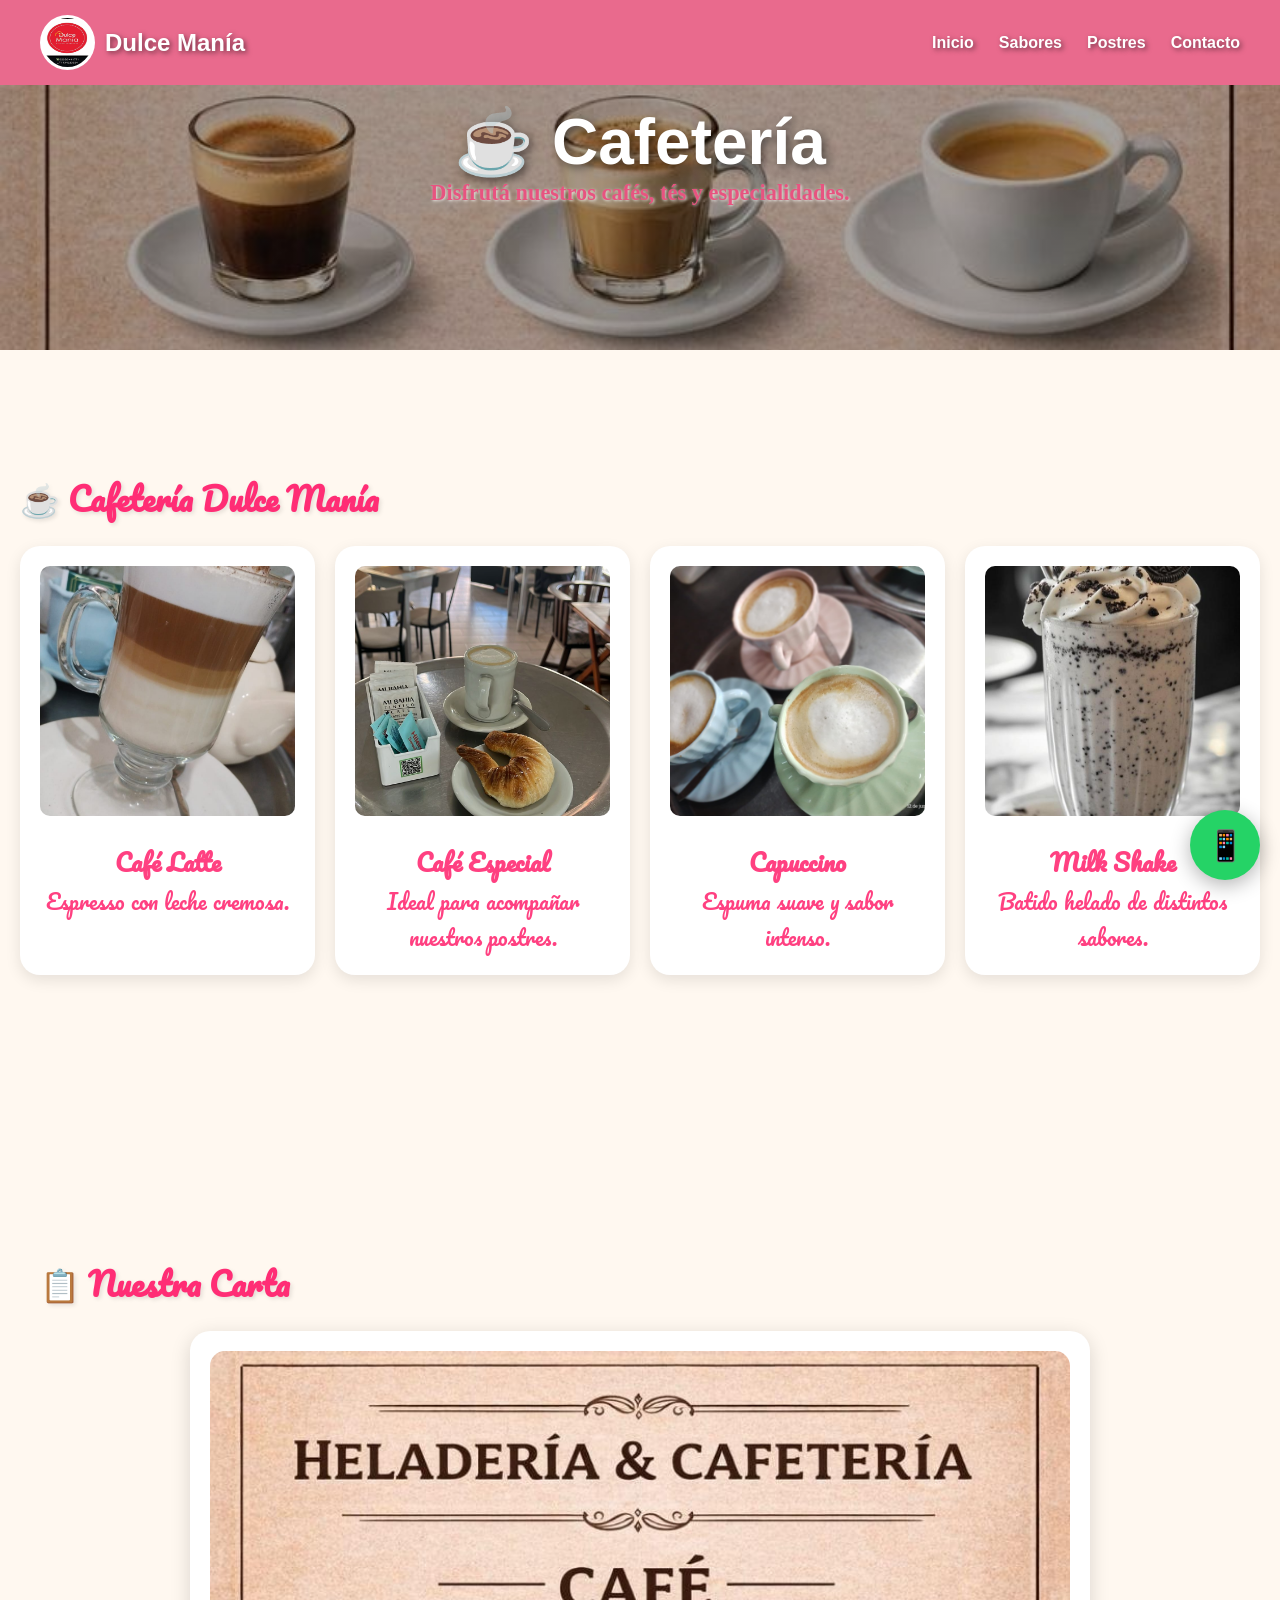
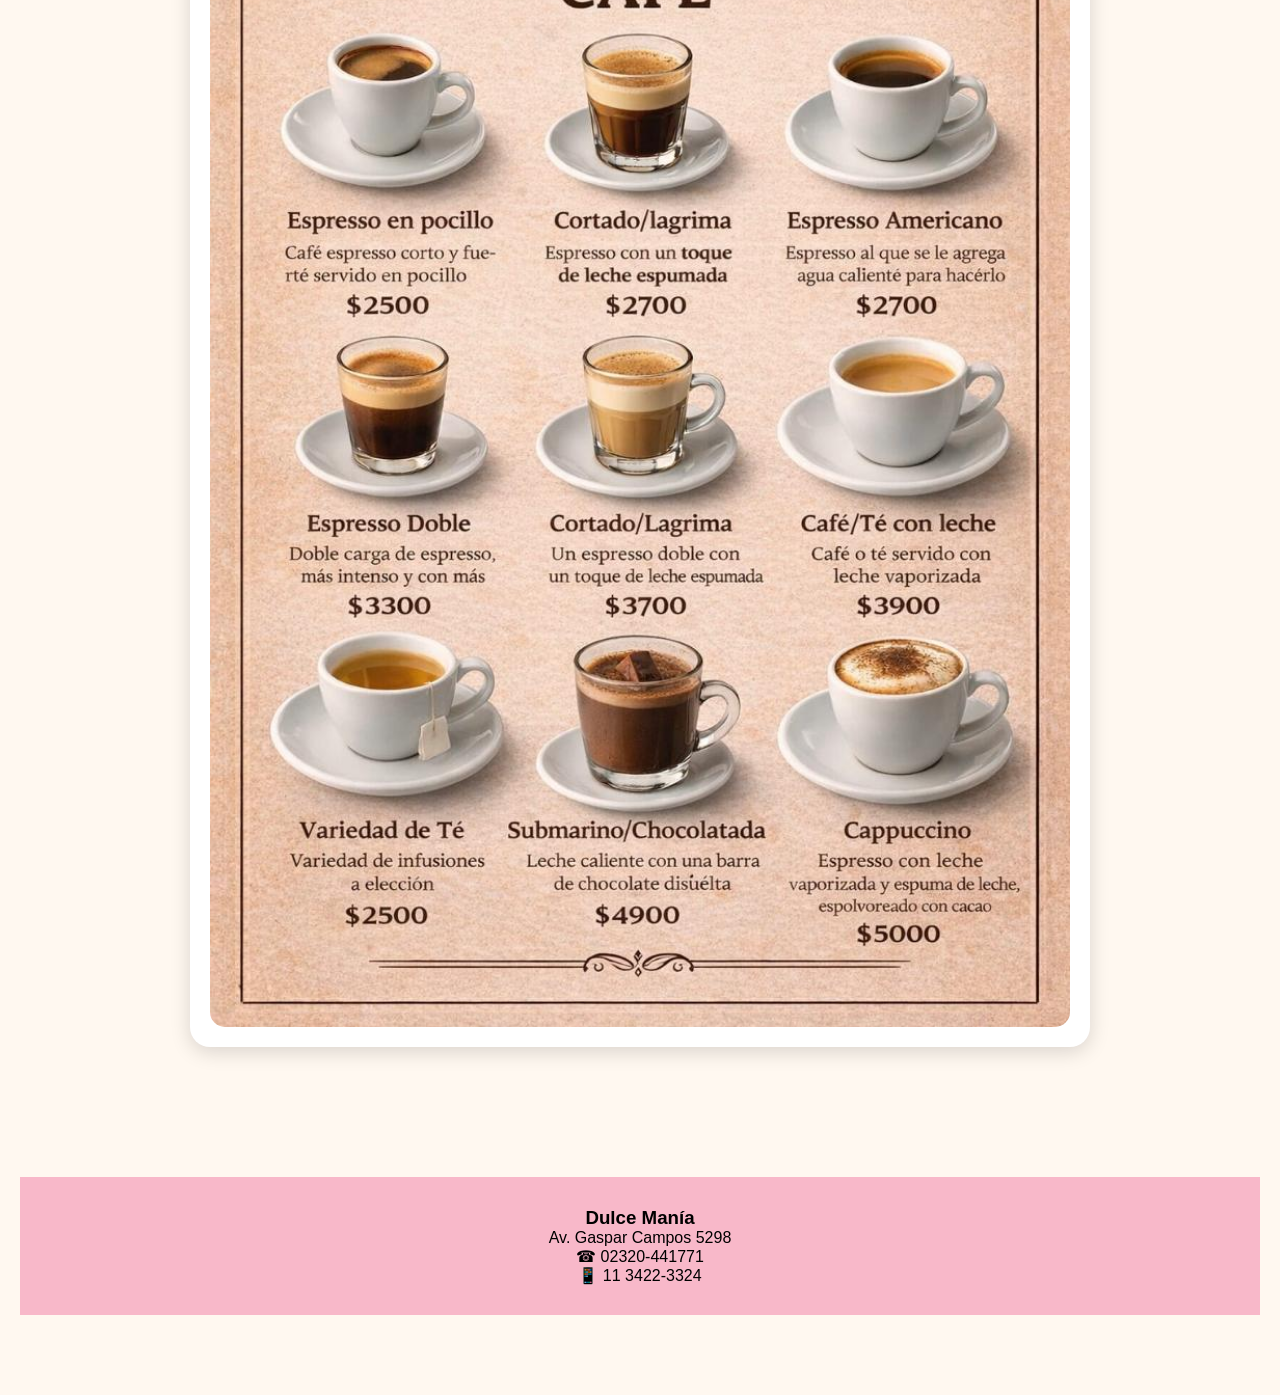
==== vista/cafeteria.html @ cc1a6e71 "Add files via upload" ====
<!DOCTYPE html>
<html lang="es">

<head>
    <meta charset="UTF-8">
    <meta name="viewport" content="width=device-width, initial-scale=1.0">

    <title>Cafetería | Dulce Manía</title>

    <link rel="stylesheet" href="./estilo/estilo.css">

    <link href="https://fonts.googleapis.com/css2?family=Pacifico&display=swap" rel="stylesheet">
</head>

<body>

    <!-- NAVBAR -->

    <nav class="navbar">

        <div class="logo">
            <img src="./multimedial/logo.jpeg" alt="Logo Dulce Manía">
            <span>Dulce Manía</span>
        </div>

        <ul>
            <li><a href="index.html">Inicio</a></li>
            <li><a href="sabores.html">Sabores</a></li>
            <li><a href="postres.html">Postres</a></li>
            <li><a href="contacto.html">Contacto</a></li>
        </ul>

    </nav>

    <!-- HERO -->

    <section class="hero-cafeteria">

        <div class="hero-overlay">

            <h1>☕ Cafetería</h1>

            <p class="subtitulo">
                Disfrutá nuestros cafés, tés y especialidades.
            </p>

        </div>

    </section>

    <!-- CONTENIDO -->
<section class="contenedor">

    <h2 class="categoria">☕ Cafetería Dulce Manía</h2>

    <div class="cards">

        <div class="card">
            <img src="./multimedial/cafe.jpeg" alt="Café">
            <h3>Café Latte</h3>
            <p>Espresso con leche cremosa.</p>
        </div>

        <div class="card">
            <img src="./multimedial/cafe1.jpeg" alt="Café Especial">
            <h3>Café Especial</h3>
            <p>Ideal para acompañar nuestros postres.</p>
        </div>

        <div class="card">
            <img src="./multimedial/cafe2.jpeg" alt="Capuccino">
            <h3>Capuccino</h3>
            <p>Espuma suave y sabor intenso.</p>
        </div>

        <div class="card">
            <img src="./multimedial/milkShake.jpeg" alt="Milkshake">
            <h3>Milk Shake</h3>
            <p>Batido helado de distintos sabores.</p>
        </div>

    </div>

</section>
<section class="contenedor">

    <section class="contenedor">

    <h2 class="categoria">📋 Nuestra Carta</h2>

    <div class="carta-cafe">

        <img src="./multimedial/cafeteria.jpeg"
             alt="Carta Cafetería Dulce Manía">

    </div>

</section>

    <!-- WHATSAPP -->

    <a href="https://wa.me/541134223324"
       class="whatsapp-float"
       target="_blank">

        📱

    </a>

    <!-- FOOTER -->

    <footer class="footer">

        <h3>Dulce Manía</h3>

        <p>
            Av. Gaspar Campos 5298
        </p>

        <p>
            ☎ 02320-441771
        </p>

        <p>
            📱 11 3422-3324
        </p>

    </footer>

</body>
</html>
---- vista/estilo/estilo.css ----
/* RESET */

*{
    margin:0;
    padding:0;
    box-sizing:border-box;
}

body{
    font-family:Arial, sans-serif;
    background:#FFF8F0;
}

/* NAVBAR */

.navbar{

    position:fixed;

    top:0;
    left:0;

    width:100%;

    display:flex;
    justify-content:space-between;
    align-items:center;

    padding:15px 40px;

    background:transparent;

    z-index:1000;
}

.logo{

    display:flex;
    align-items:center;
    gap:10px;
}

.logo img{

    width:55px;
    height:55px;

    border-radius:50%;

    background:white;
    padding:3px;
}

.logo span{

    color:white;

    font-size:24px;

    font-weight:bold;

    text-shadow:2px 2px 5px rgba(0,0,0,.5);
}

.navbar ul{

    display:flex;
    gap:25px;

    list-style:none;
}

.navbar a{

    color:white;

    text-decoration:none;

    font-weight:bold;

    text-shadow:2px 2px 5px rgba(0,0,0,.5);

    transition:.3s;
}

.navbar a:hover{

    color:#FFD6E0;
}

/* HERO */

.hero{

    min-height:100vh;

    background:
    linear-gradient(
        rgba(248,184,201,.15),
        rgba(255,244,230,.10)
    ),
    url('../multimedial/local-noche.jpeg');

    background-size:cover;
    background-position:center;
    background-repeat:no-repeat;

    display:flex;
    justify-content:center;
    align-items:center;

    text-align:center;
}

.hero-overlay{

    max-width:800px;

    padding:30px;
}

.hero-logo{

    width:180px;
    height:180px;

    border-radius:50%;

    background:white;

    padding:8px;

    box-shadow:0 10px 25px rgba(0,0,0,.25);

    margin-bottom:20px;
}

.hero h1{

    color:white;

    font-size:4rem;

    text-shadow:3px 3px 10px rgba(0,0,0,.5);

    margin-bottom:10px;
}

.hero h2{

    color:white;

    font-size:1.8rem;

    text-shadow:3px 3px 10px rgba(0,0,0,.5);

    margin-bottom:20px;
}

.hero p{

    color:white;

    font-size:1.1rem;

    text-shadow:3px 3px 10px rgba(0,0,0,.5);

    margin-bottom:30px;
}

/* BOTONES */

.hero-botones{

    display:flex;

    justify-content:center;

    gap:15px;

    flex-wrap:wrap;
}

.btn-principal{

    background:#E96A8D;

    color:white;

    text-decoration:none;

    padding:15px 30px;

    border-radius:30px;

    font-weight:bold;
}

.btn-whatsapp{

    background:#25D366;

    color:white;

    text-decoration:none;

    padding:15px 30px;

    border-radius:30px;

    font-weight:bold;
}

/* WHATSAPP FLOTANTE */

.whatsapp-float{

    position:fixed;

    bottom:20px;
    right:20px;

    width:70px;
    height:70px;

    background:#25D366;

    border-radius:50%;

    display:flex;
    justify-content:center;
    align-items:center;

    text-decoration:none;

    font-size:30px;

    box-shadow:0 5px 20px rgba(0,0,0,.3);

    z-index:9999;
}

.titulo-seccion{

    text-align:center;

    color:#E91E63;

    font-family:'Pacifico', cursive;

    font-size:3rem;

    margin-bottom:15px;
}

.subtitulo{
    text-align:center;
    margin-bottom:40px;

    color:#E75480;
    font-size:1.4rem;
    font-family:'Comic Sans MS', cursive;
    font-weight:bold;

    text-shadow:1px 1px 3px rgba(255,255,255,0.8);
}

.categoria{

    margin-top:40px;
    margin-bottom:20px;

    color:#FF2D75;

    font-family:'Pacifico', cursive;

    font-size:2rem;

    text-shadow:2px 2px 4px rgba(0,0,0,.10);
}

.footer{
    text-align:center;
    padding:30px;
    background:#F8B8C9;
    margin-top:50px;
}
body{
    background:#FFF8F0 !important;
}

.contenedor{
    padding:80px 20px;
}

.cards{
    display:grid;
    grid-template-columns:repeat(auto-fit,minmax(220px,1fr));
    gap:20px;
}

.card{

    background:white;

    border-radius:20px;

    padding:20px;

    text-align:center;

    box-shadow:0 5px 15px rgba(0,0,0,.10);

    transition:.3s;
}

.card:hover{

    transform:translateY(-5px);
}

.card{

    color:#FF4081;

    font-family:'Pacifico', cursive;

    font-size:1.3rem;
}
.navbar{
    background:#E96A8D;
}
/* HERO CAFETERIA */

.hero-cafeteria{

    height:350px;

    background:
    linear-gradient(
        rgba(0,0,0,.35),
        rgba(0,0,0,.35)
    ),
    url('../multimedial/cafeteria.jpeg');

    background-size:cover;
    background-position:center;

    display:flex;
    justify-content:center;
    align-items:center;

    text-align:center;
}

.hero-cafeteria h1{

    color:white;

    font-size:4rem;

    text-shadow:3px 3px 10px rgba(0,0,0,.5);
}
/* POSTRES */

.hero-postres{

    height:350px;

    background:
    linear-gradient(
        rgba(0,0,0,.35),
        rgba(0,0,0,.35)
    ),
    url('../multimedial/tortaHelada.jpeg');

    background-size:cover;
    background-position:center;

    display:flex;
    justify-content:center;
    align-items:center;

    text-align:center;
}

.hero-postres h1{

    color:white;

    font-size:4rem;

    text-shadow:3px 3px 10px rgba(0,0,0,.5);
}

.card img{

    width:100%;
    height:250px;

    object-fit:cover;

    border-radius:10px;

    margin-bottom:15px;
}
/* CONTACTO */

.hero-contacto{

    height:350px;

    background:
    linear-gradient(
        rgba(0,0,0,.35),
        rgba(0,0,0,.35)
    ),
    url('../multimedial/local-noche.jpeg');

    background-size:cover;
    background-position:center;

    display:flex;
    justify-content:center;
    align-items:center;

    text-align:center;
}

.hero-contacto h1{

    color:white;
    font-size:4rem;

    text-shadow:3px 3px 10px rgba(0,0,0,.5);
}

.contacto-box{

    display:grid;

    grid-template-columns:1fr 1fr;

    gap:40px;

    margin-top:40px;
}

.info-contacto{

    background:white;

    padding:30px;

    border-radius:20px;

    box-shadow:0 0 15px rgba(0,0,0,.1);
}

.info-contacto h3{

    color:#D94B6A;

    margin-top:15px;
    margin-bottom:5px;
}

.mapa{

    border-radius:20px;

    overflow:hidden;

    box-shadow:0 0 15px rgba(0,0,0,.1);
}

@media(max-width:768px){

    .contacto-box{

        grid-template-columns:1fr;
    }
}
.carta-cafe{

    max-width:700px;

    margin:auto;

    padding:20px;

    text-align:center;
}

.carta-cafe img{

    width:100%;

    height:auto;

    object-fit:contain;

    border-radius:15px;

    display:block;
}

.carta-cafe{

    max-width:900px;

    margin:auto;

    background:white;

    padding:20px;

    border-radius:20px;

    box-shadow:0 5px 20px rgba(0,0,0,.15);
}
.whatsapp-float img{

    width:40px;

    height:40px;
}
.banner-sabores{

    background:
    linear-gradient(
        rgba(255,248,240,.75),
        rgba(255,248,240,.75)
    ),
    url('../multimedial/helado5.jpeg');

    background-size:cover;
    background-position:center;

    padding:80px 20px;

    border-radius:25px;

    margin-bottom:50px;

    text-align:center;
}
.btn-whatsapp{

    display:inline-flex;

    align-items:center;

    justify-content:center;

    gap:10px;

    background:#25D366;

    color:white;

    text-decoration:none;

    padding:15px 25px;

    border-radius:30px;

    font-weight:bold;
}

.btn-whatsapp img{

    width:30px;

    height:30px;
}
.botones-contacto{

    display:flex;

    justify-content:center;

    gap:20px;

    margin-top:30px;

    flex-wrap:wrap;
}

.btn-whatsapp img{

    width:30px;

    height:30px;
}
.btn-mapa{

    display:inline-flex;

    align-items:center;

    justify-content:center;

    gap:10px;

    background:#FF6B9A;

    color:white;

    text-decoration:none;

    padding:15px 25px;

    border-radius:30px;

    font-weight:bold;

    box-shadow:0 4px 10px rgba(0,0,0,.15);

    transition:.3s;
}

.btn-mapa:hover{

    background:#E84C82;

    transform:translateY(-3px);
}
.botones-contacto{

    display:flex;

    justify-content:center;

    align-items:center;

    gap:20px;

    margin-top:30px;

    flex-wrap:wrap;
}

.titulo-home{

    font-family:'Pacifico', cursive;

    color:#E91E63;

    font-size:3rem;

    text-align:center;

    margin-bottom:20px;

    text-shadow:2px 2px 5px rgba(0,0,0,.1);
}

.titulo-info{

    font-family:'Pacifico', cursive;

    color:#E91E63;

    font-size:2.5rem;

    text-align:center;

    margin-bottom:25px;

    text-shadow:2px 2px 5px rgba(0,0,0,.1);
}
.bienvenida{

    background:white;

    padding:40px;

    margin:40px auto;

    border-radius:25px;

    max-width:1000px;

    text-align:center;

    box-shadow:0 5px 20px rgba(0,0,0,.10);
}

.texto-bienvenida{

    font-size:1.2rem;

    color:#5A3825;
}
.info-local{

    background:white;

    padding:40px;

    margin:40px auto;

    border-radius:25px;

    max-width:1000px;

    box-shadow:0 5px 20px rgba(0,0,0,.10);
}
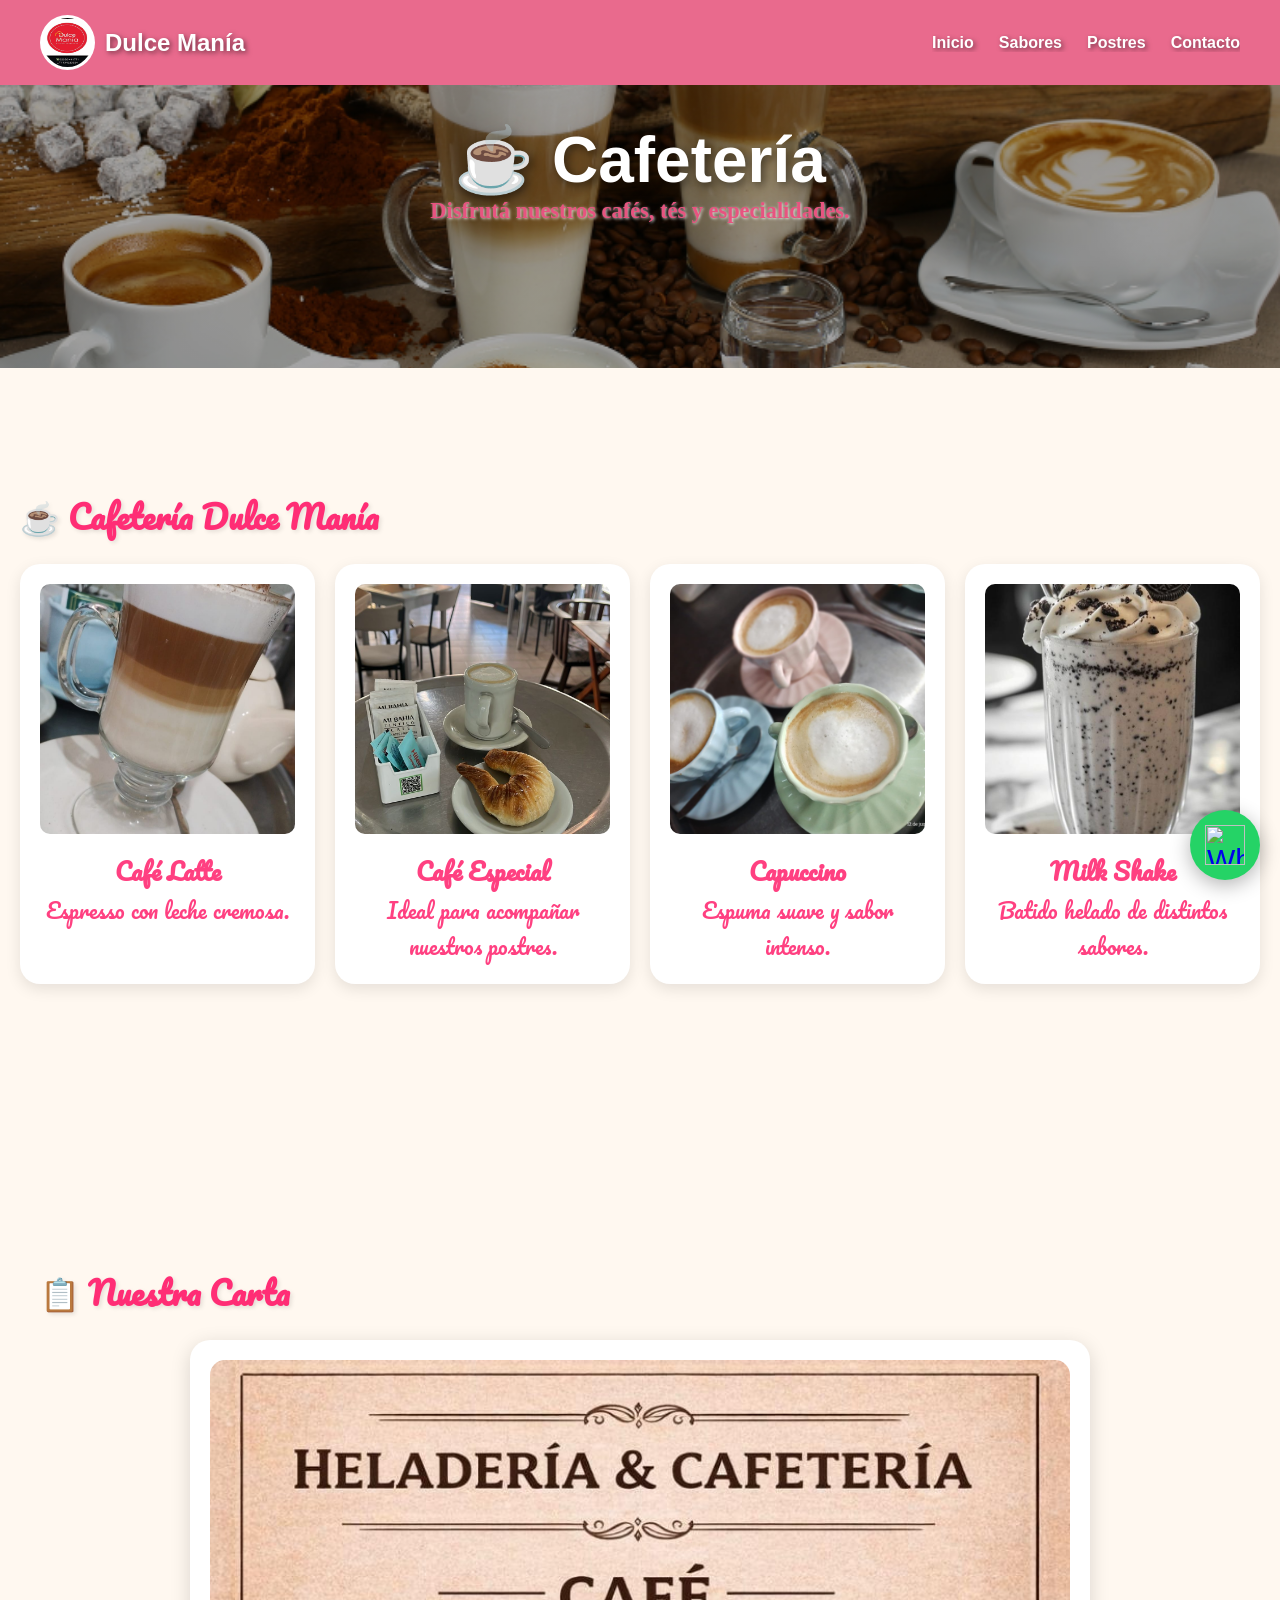
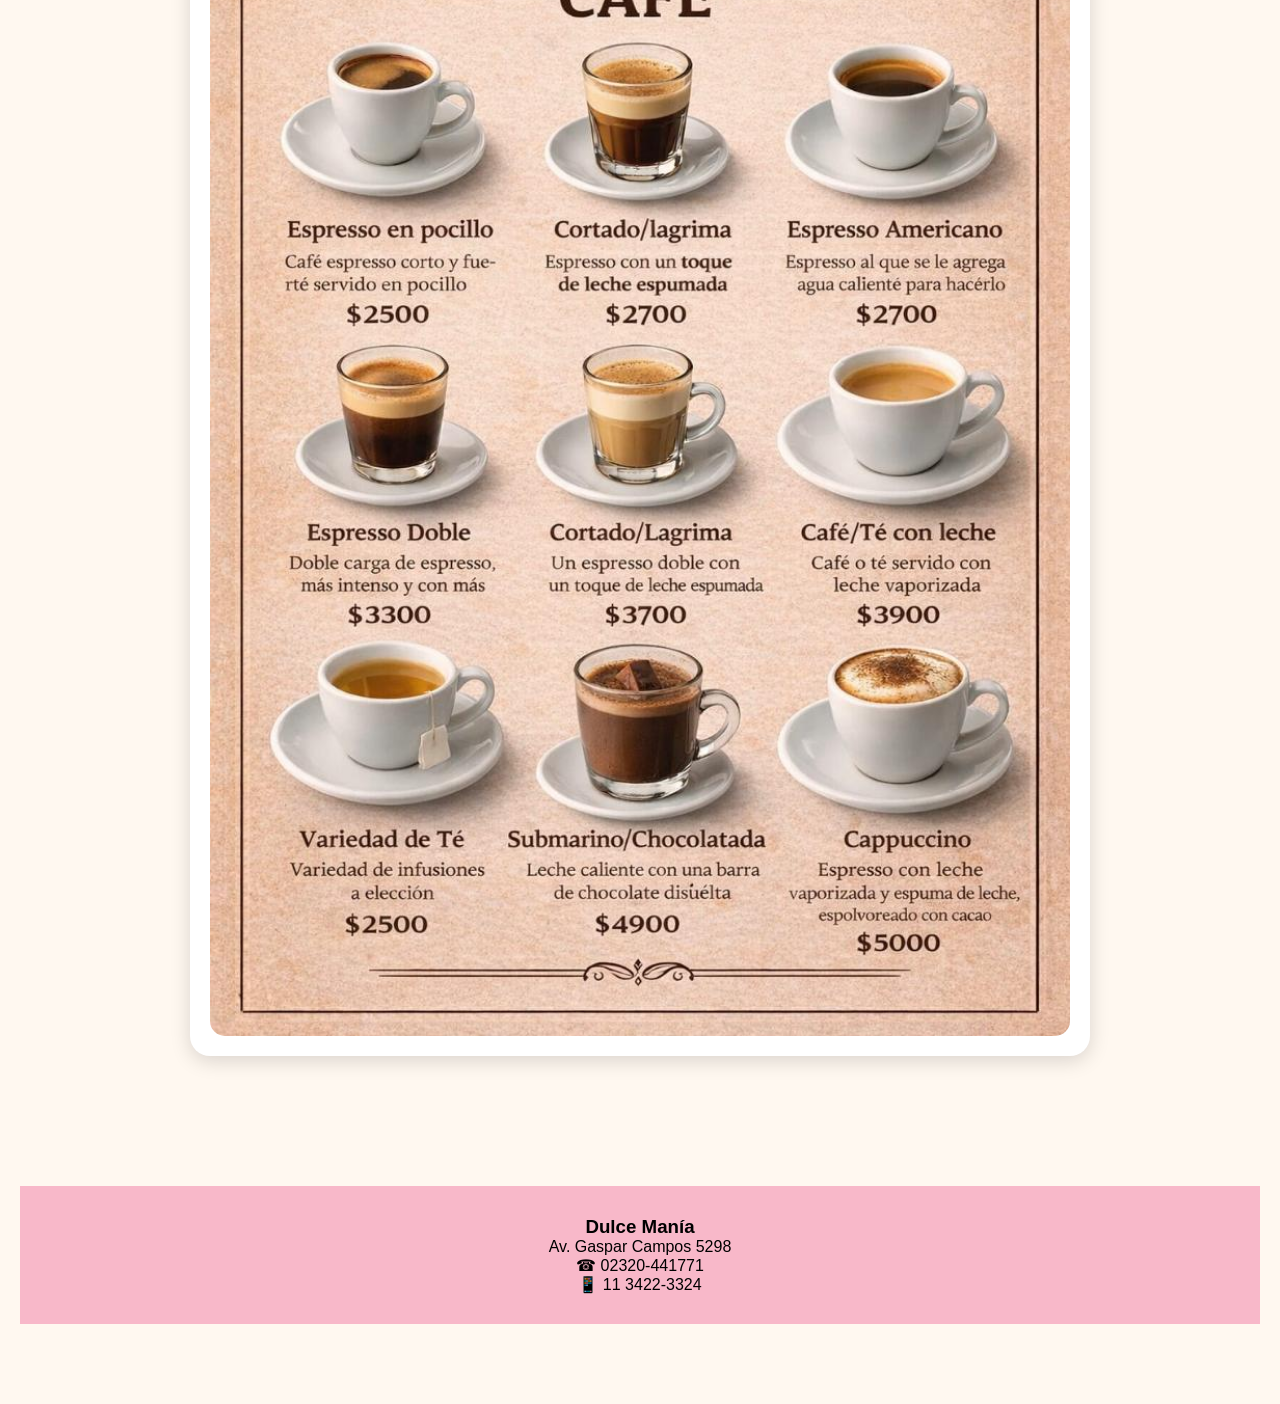
==== commit 46dc8af9: "Update cafeteria.html" ====
--- a/vista/cafeteria.html
+++ b/vista/cafeteria.html
@@ -1,4 +1,4 @@
-<!DOCTYPE html>
+d<!DOCTYPE html>
 <html lang="es">
 
 <head>
@@ -24,7 +24,7 @@
         </div>
 
         <ul>
-            <li><a href="index.html">Inicio</a></li>
+            <li><a href="../index.html">Inicio</a></li>
             <li><a href="sabores.html">Sabores</a></li>
             <li><a href="postres.html">Postres</a></li>
             <li><a href="contacto.html">Contacto</a></li>
@@ -100,10 +100,11 @@
     <!-- WHATSAPP -->
 
     <a href="https://wa.me/541134223324"
-       class="whatsapp-float"
-       target="_blank">
+   class="whatsapp-float"
+   target="_blank">
 
-        📱
+   <img src="https://cdn-icons-png.flaticon.com/512/220/220236.png"
+        alt="WhatsApp">
 
     </a>
 
@@ -128,4 +129,4 @@
     </footer>
 
 </body>
-</html>+</html>
--- a/vista/estilo/estilo.css
+++ b/vista/estilo/estilo.css
@@ -65,11 +65,50 @@
 .navbar ul{
 
     display:flex;
+
     gap:25px;
 
     list-style:none;
-}
-
+
+    overflow-x:auto;
+
+    white-space:nowrap;
+
+    scrollbar-width:none;
+}
+
+.navbar ul::-webkit-scrollbar{
+    display:none;
+}
+@media (max-width:768px){
+
+    .navbar{
+
+        padding:10px;
+
+    }
+
+    .navbar ul{
+
+        flex-wrap:nowrap;
+
+        overflow-x:auto;
+
+        width:100%;
+    }
+
+    .navbar a{
+
+        display:block;
+
+        padding:10px;
+    }
+
+}
+.navbar{
+
+    overflow:hidden;
+}
 .navbar a{
 
     color:white;
@@ -341,7 +380,7 @@
         rgba(0,0,0,.35),
         rgba(0,0,0,.35)
     ),
-    url('../multimedial/cafeteria.jpeg');
+    url('../multimedial/variedad-cafes.png');
 
     background-size:cover;
     background-position:center;
@@ -706,4 +745,4 @@
     max-width:1000px;
 
     box-shadow:0 5px 20px rgba(0,0,0,.10);
-}+}
